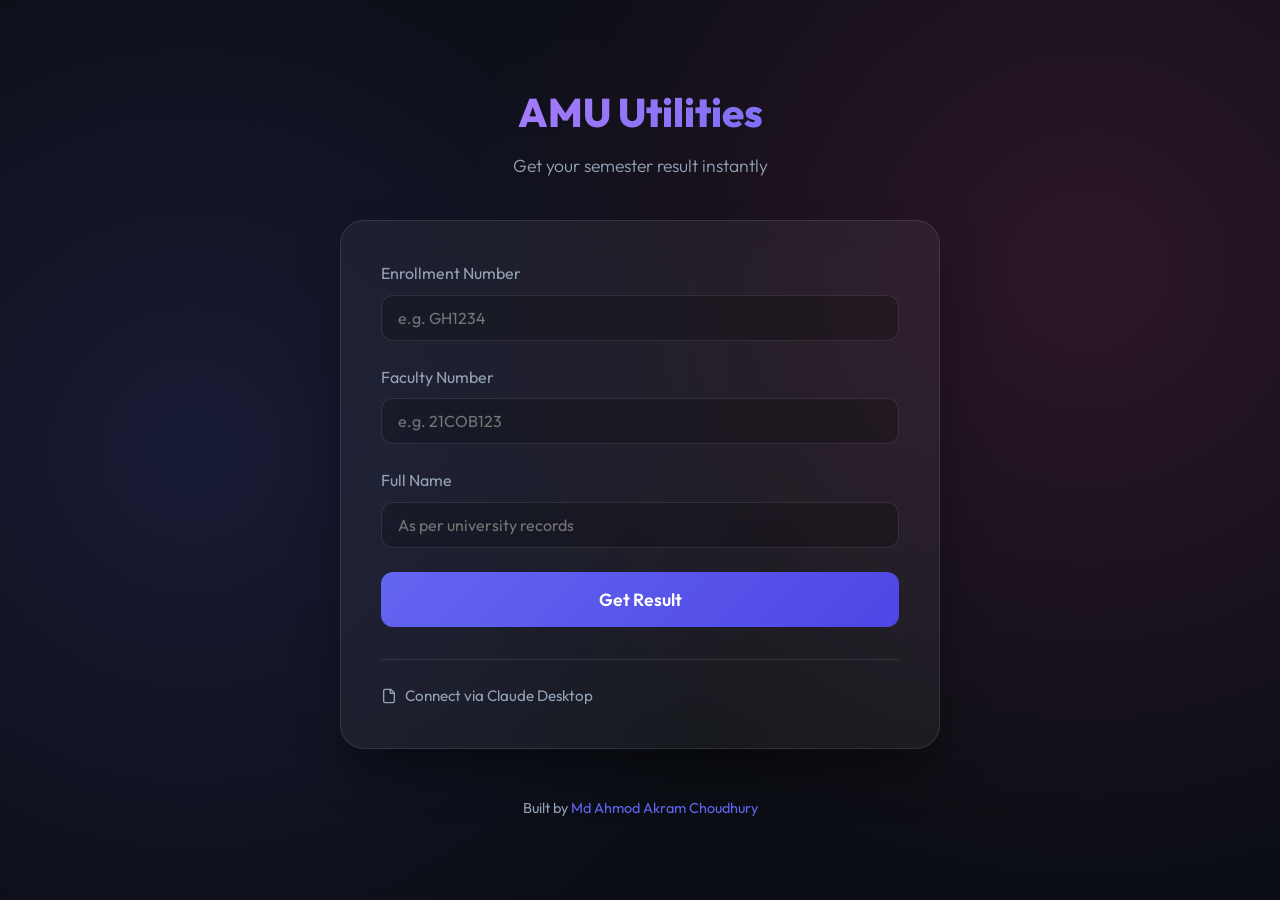
==== templates/index.html @ 88d076f5 "Add web UI for Get Semester Result" ====
<!DOCTYPE html>
<html lang="en">
<head>
    <meta charset="UTF-8">
    <meta name="viewport" content="width=device-width, initial-scale=1.0">
    <title>AMU Utilities</title>
    <link rel="stylesheet" href="/static/css/style.css">
</head>
<body>
    <div id="toast-container"></div>

    <div class="container">
        <header>
            <h1>AMU Utilities</h1>
            <p class="subtitle">Get your semester result instantly</p>
        </header>

        <main>
            <div class="glass-card">
                <form id="resultForm">
                    <div class="form-group">
                        <label for="enrollment">Enrollment Number</label>
                        <input type="text" id="enrollment" name="enrollment" placeholder="e.g. GH1234" required>
                    </div>
                    
                    <div class="form-group">
                        <label for="facultyNo">Faculty Number</label>
                        <input type="text" id="facultyNo" name="facultyNo" placeholder="e.g. 21COB123" required>
                    </div>
                    
                    <div class="form-group">
                        <label for="fullName">Full Name</label>
                        <input type="text" id="fullName" name="fullName" placeholder="As per university records" required>
                    </div>

                    <button type="submit" class="btn-primary" id="submitBtn">
                        <span class="btn-text">Get Result</span>
                        <div class="spinner"></div>
                    </button>
                </form>

                <details class="claude-config">
                    <summary>
                        <svg width="16" height="16" viewBox="0 0 24 24" fill="none" stroke="currentColor" stroke-width="2" stroke-linecap="round" stroke-linejoin="round"><path d="M14.5 2H6a2 2 0 0 0-2 2v16a2 2 0 0 0 2 2h12a2 2 0 0 0 2-2V7.5L14.5 2z"></path><polyline points="14 2 14 8 20 8"></polyline></svg>
                        Connect via Claude Desktop
                    </summary>
                    <div class="code-container">
                        <button class="copy-btn" onclick="copyConfig()">Copy</button>
<pre id="config-code">{
  "mcpServers": {
    "amu-utilities": {
      "command": "npx",
      "args": [
        "-y",
        "@modelcontextprotocol/client-cli",
        "https://amu-utilities-378492016f18.herokuapp.com/sse"
      ]
    }
  }
}</pre>
                    </div>
                </details>
            </div>
        </main>

        <footer class="footer">
            Built by <a href="https://www.linkedin.com/in/md-ahmod-akram-choudhury/" target="_blank" rel="noopener noreferrer">Md Ahmod Akram Choudhury</a>
        </footer>
    </div>

    <script src="/static/js/app.js"></script>
</body>
</html>
---- static/css/style.css ----
@import url('https://fonts.googleapis.com/css2?family=Outfit:wght@300;400;600;800&display=swap');

:root {
    --bg-color: #0B0E14;
    --glass-bg: rgba(255, 255, 255, 0.05);
    --glass-border: rgba(255, 255, 255, 0.1);
    --primary: #6366f1;
    --primary-hover: #4f46e5;
    --text-main: #f8fafc;
    --text-muted: #94a3b8;
    --error: #ef4444;
    --success: #10b981;
}

* {
    box-sizing: border-box;
    margin: 0;
    padding: 0;
    font-family: 'Outfit', sans-serif;
}

body {
    background-color: var(--bg-color);
    background-image: 
        radial-gradient(circle at 15% 50%, rgba(99, 102, 241, 0.15) 0%, transparent 50%),
        radial-gradient(circle at 85% 30%, rgba(236, 72, 153, 0.15) 0%, transparent 50%);
    color: var(--text-main);
    min-height: 100vh;
    display: flex;
    flex-direction: column;
    align-items: center;
    padding: 2rem;
    line-height: 1.6;
}

.container {
    max-width: 600px;
    width: 100%;
    margin: auto;
}

header {
    text-align: center;
    margin-bottom: 2.5rem;
    animation: fadeInDown 0.8s ease-out;
}

h1 {
    font-size: 2.5rem;
    font-weight: 800;
    background: linear-gradient(135deg, #c084fc, #6366f1);
    -webkit-background-clip: text;
    -webkit-text-fill-color: transparent;
    margin-bottom: 0.5rem;
}

.subtitle {
    color: var(--text-muted);
    font-size: 1.1rem;
    font-weight: 300;
}

.glass-card {
    background: var(--glass-bg);
    backdrop-filter: blur(16px);
    -webkit-backdrop-filter: blur(16px);
    border: 1px solid var(--glass-border);
    border-radius: 24px;
    padding: 2.5rem;
    box-shadow: 0 25px 50px -12px rgba(0, 0, 0, 0.5);
    animation: fadeInUp 0.8s ease-out;
}

.form-group {
    margin-bottom: 1.5rem;
}

label {
    display: block;
    margin-bottom: 0.5rem;
    color: var(--text-muted);
    font-weight: 400;
}

input {
    width: 100%;
    padding: 0.75rem 1rem;
    background: rgba(0, 0, 0, 0.2);
    border: 1px solid var(--glass-border);
    border-radius: 12px;
    color: var(--text-main);
    font-size: 1rem;
    transition: all 0.3s ease;
}

input:focus {
    outline: none;
    border-color: var(--primary);
    box-shadow: 0 0 0 3px rgba(99, 102, 241, 0.2);
}

.btn-primary {
    width: 100%;
    padding: 1rem;
    background: linear-gradient(135deg, var(--primary), var(--primary-hover));
    color: white;
    border: none;
    border-radius: 12px;
    font-size: 1.1rem;
    font-weight: 600;
    cursor: pointer;
    transition: all 0.3s ease;
    display: flex;
    justify-content: center;
    align-items: center;
    gap: 0.5rem;
}

.btn-primary:hover {
    transform: translateY(-2px);
    box-shadow: 0 10px 20px -10px rgba(99, 102, 241, 0.5);
}

.btn-primary:active {
    transform: translateY(0);
}

.btn-primary:disabled {
    opacity: 0.7;
    cursor: not-allowed;
    transform: none;
}

/* Claude Config Section */
.claude-config {
    margin-top: 2rem;
    text-align: left;
    border-top: 1px solid var(--glass-border);
    padding-top: 1.5rem;
}

.claude-config summary {
    cursor: pointer;
    color: var(--text-muted);
    font-size: 0.95rem;
    display: flex;
    align-items: center;
    gap: 0.5rem;
    transition: color 0.3s;
}

.claude-config summary:hover {
    color: var(--text-main);
}

.code-container {
    position: relative;
    background: rgba(0, 0, 0, 0.4);
    border: 1px solid var(--glass-border);
    border-radius: 12px;
    padding: 1rem;
    margin-top: 1rem;
    overflow-x: auto;
}

pre {
    font-family: 'Consolas', 'Monaco', monospace;
    font-size: 0.85rem;
    color: #e2e8f0;
}

.copy-btn {
    position: absolute;
    top: 0.5rem;
    right: 0.5rem;
    background: var(--primary);
    color: white;
    border: none;
    border-radius: 6px;
    padding: 0.4rem 0.8rem;
    font-size: 0.75rem;
    cursor: pointer;
    transition: background 0.2s;
}

.copy-btn:hover {
    background: var(--primary-hover);
}

.footer {
    margin-top: 3rem;
    text-align: center;
    color: var(--text-muted);
    font-size: 0.9rem;
}

.footer a {
    color: var(--primary);
    text-decoration: none;
    transition: color 0.3s;
}

.footer a:hover {
    color: #c084fc;
}

/* Toast Notifications */
#toast-container {
    position: fixed;
    bottom: 2rem;
    right: 2rem;
    display: flex;
    flex-direction: column;
    gap: 0.5rem;
    z-index: 1000;
}

.toast {
    padding: 1rem 1.5rem;
    border-radius: 12px;
    color: white;
    font-weight: 400;
    box-shadow: 0 10px 15px -3px rgba(0, 0, 0, 0.5);
    animation: slideInRight 0.3s ease-out forwards;
    display: flex;
    align-items: center;
    gap: 0.5rem;
}

.toast.success { background: var(--success); }
.toast.error { background: var(--error); }

.toast.hiding {
    animation: slideOutRight 0.3s ease-in forwards;
}

/* Spinner */
.spinner {
    border: 3px solid rgba(255,255,255,0.3);
    border-radius: 50%;
    border-top: 3px solid white;
    width: 20px;
    height: 20px;
    animation: spin 1s linear infinite;
    display: none;
}

.loading .spinner { display: block; }
.loading .btn-text { display: none; }

/* Animations */
@keyframes fadeInDown {
    from { opacity: 0; transform: translateY(-20px); }
    to { opacity: 1; transform: translateY(0); }
}

@keyframes fadeInUp {
    from { opacity: 0; transform: translateY(20px); }
    to { opacity: 1; transform: translateY(0); }
}

@keyframes slideInRight {
    from { opacity: 0; transform: translateX(100%); }
    to { opacity: 1; transform: translateX(0); }
}

@keyframes slideOutRight {
    from { opacity: 1; transform: translateX(0); }
    to { opacity: 0; transform: translateX(100%); }
}

@keyframes spin {
    0% { transform: rotate(0deg); }
    100% { transform: rotate(360deg); }
}

@media (max-width: 640px) {
    .glass-card { padding: 1.5rem; }
    h1 { font-size: 2rem; }
    #toast-container { bottom: 1rem; right: 1rem; left: 1rem; }
}
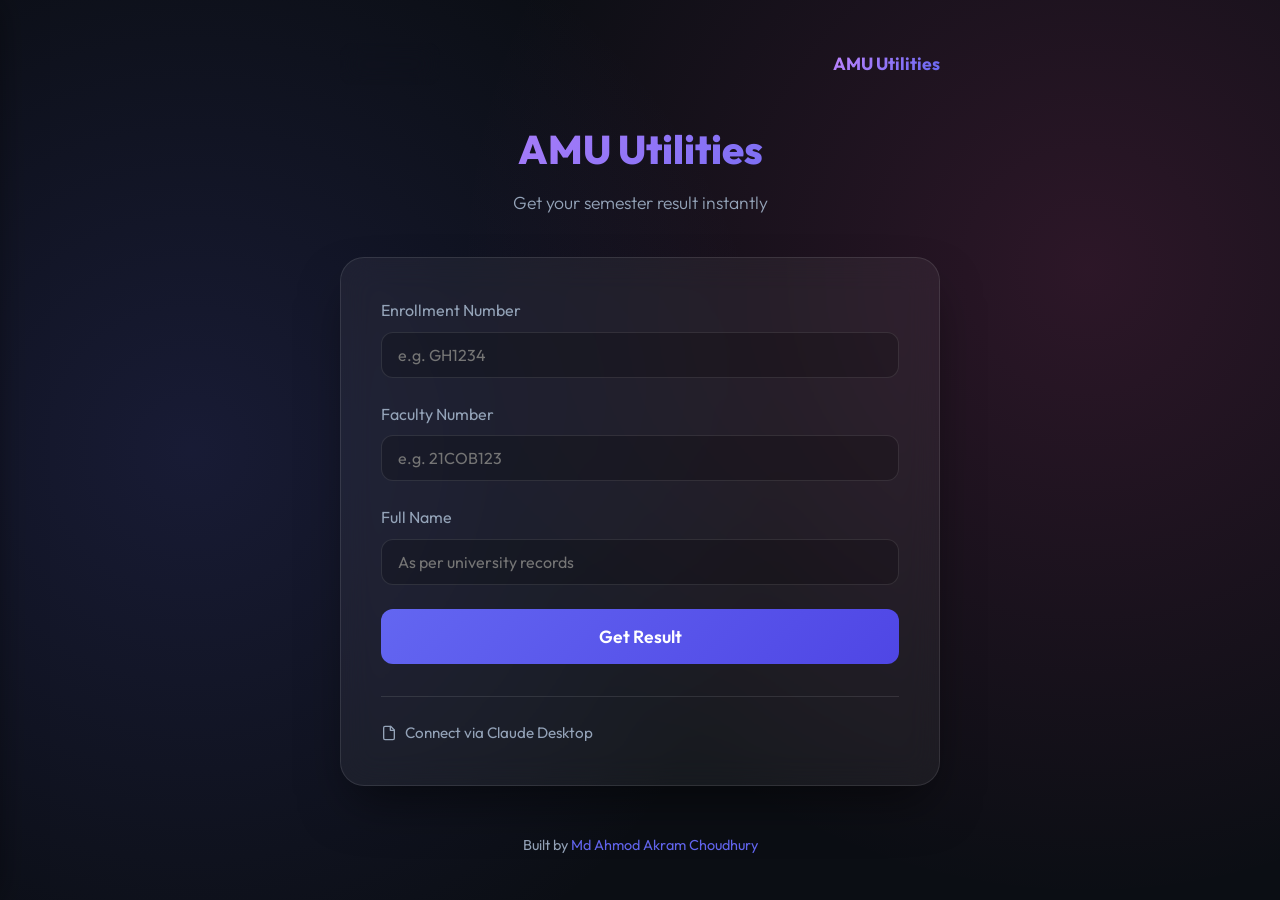
==== commit db11166a: "Adding Bubble game" ====
--- a/templates/index.html
+++ b/templates/index.html
@@ -1,15 +1,76 @@
 <!DOCTYPE html>
 <html lang="en">
+
 <head>
     <meta charset="UTF-8">
     <meta name="viewport" content="width=device-width, initial-scale=1.0">
     <title>AMU Utilities</title>
     <link rel="stylesheet" href="/static/css/style.css">
 </head>
+
 <body>
     <div id="toast-container"></div>
 
+    <!-- Global Sliding Sidebar -->
+    <div id="global-sidebar" class="global-sidebar">
+        <div class="sidebar-top">
+            <h2>AMU Utilities</h2>
+            <button id="global-sidebar-close" class="sidebar-close" aria-label="Close sidebar">&times;</button>
+        </div>
+        <div class="sidebar-menu">
+            <div class="menu-category">Main</div>
+            <a href="/" class="menu-item active">
+                <span class="item-left">🏠 Results Portal</span>
+            </a>
+
+            <div class="menu-category">Accenture Zone</div>
+            <a href="/accenture" class="menu-item">
+                <span class="item-left">🏢 Accenture Home</span>
+            </a>
+
+            <a href="/accenture/games" class="menu-item">
+                <span class="item-left">🎮 Games Section</span>
+            </a>
+            <div class="menu-subitems">
+                <a href="/accenture/games/bubble-sort" class="menu-subitem">
+                    <span>🔢 Bubble Sort</span>
+                    <span class="badge-tag live">Play</span>
+                </a>
+                <div class="menu-subitem">
+                    <span>🧩 Pattern Match</span>
+                    <span class="badge-tag soon">Soon</span>
+                </div>
+                <div class="menu-subitem">
+                    <span>⚡ Speed Arithmetic</span>
+                    <span class="badge-tag soon">Soon</span>
+                </div>
+            </div>
+
+            <a href="/accenture" class="menu-item">
+                <span class="item-left">📝 Quiz Section</span>
+                <span class="badge-tag soon">Soon</span>
+            </a>
+
+            <a href="/accenture" class="menu-item">
+                <span class="item-left">📋 Mock Test Section</span>
+                <span class="badge-tag soon">Soon</span>
+            </a>
+        </div>
+    </div>
+    <div id="global-sidebar-overlay" class="global-overlay"></div>
+
     <div class="container">
+        <nav class="nav-header">
+            <button id="global-sidebar-toggle" class="sidebar-toggle-btn"
+                style="background: transparent; border: none; outline: none; box-shadow: none;">
+                <span style="background: transparent; color: transparent;">☰</span>
+                <span style="background: transparent; color: transparent;">Menu</span>
+            </button>
+            <a href="/" class="nav-brand">
+                <span>AMU Utilities</span>
+            </a>
+        </nav>
+
         <header>
             <h1>AMU Utilities</h1>
             <p class="subtitle">Get your semester result instantly</p>
@@ -22,15 +83,16 @@
                         <label for="enrollment">Enrollment Number</label>
                         <input type="text" id="enrollment" name="enrollment" placeholder="e.g. GH1234" required>
                     </div>
-                    
+
                     <div class="form-group">
                         <label for="facultyNo">Faculty Number</label>
                         <input type="text" id="facultyNo" name="facultyNo" placeholder="e.g. 21COB123" required>
                     </div>
-                    
+
                     <div class="form-group">
                         <label for="fullName">Full Name</label>
-                        <input type="text" id="fullName" name="fullName" placeholder="As per university records" required>
+                        <input type="text" id="fullName" name="fullName" placeholder="As per university records"
+                            required>
                     </div>
 
                     <button type="submit" class="btn-primary" id="submitBtn">
@@ -41,12 +103,16 @@
 
                 <details class="claude-config">
                     <summary>
-                        <svg width="16" height="16" viewBox="0 0 24 24" fill="none" stroke="currentColor" stroke-width="2" stroke-linecap="round" stroke-linejoin="round"><path d="M14.5 2H6a2 2 0 0 0-2 2v16a2 2 0 0 0 2 2h12a2 2 0 0 0 2-2V7.5L14.5 2z"></path><polyline points="14 2 14 8 20 8"></polyline></svg>
+                        <svg width="16" height="16" viewBox="0 0 24 24" fill="none" stroke="currentColor"
+                            stroke-width="2" stroke-linecap="round" stroke-linejoin="round">
+                            <path d="M14.5 2H6a2 2 0 0 0-2 2v16a2 2 0 0 0 2 2h12a2 2 0 0 0 2-2V7.5L14.5 2z"></path>
+                            <polyline points="14 2 14 8 20 8"></polyline>
+                        </svg>
                         Connect via Claude Desktop
                     </summary>
                     <div class="code-container">
                         <button class="copy-btn" onclick="copyConfig()">Copy</button>
-<pre id="config-code">{
+                        <pre id="config-code">{
   "mcpServers": {
     "amu-utilities": {
       "command": "npx",
@@ -64,10 +130,12 @@
         </main>
 
         <footer class="footer">
-            Built by <a href="https://www.linkedin.com/in/md-ahmod-akram-choudhury/" target="_blank" rel="noopener noreferrer">Md Ahmod Akram Choudhury</a>
+            Built by <a href="https://www.linkedin.com/in/md-ahmod-akram-choudhury/" target="_blank"
+                rel="noopener noreferrer">Md Ahmod Akram Choudhury</a>
         </footer>
     </div>
 
     <script src="/static/js/app.js"></script>
 </body>
-</html>
+
+</html>
--- a/static/css/style.css
+++ b/static/css/style.css
@@ -274,8 +274,388 @@
     100% { transform: rotate(360deg); }
 }
 
+.games-link {
+    display: block;
+    margin-top: 1.5rem;
+    text-align: center;
+    color: var(--primary);
+    text-decoration: none;
+    font-weight: 600;
+    padding: 1rem;
+    border: 1px solid var(--primary);
+    border-radius: 12px;
+    transition: all 0.3s ease;
+    background: rgba(99, 102, 241, 0.1);
+}
+
+.games-link:hover {
+    background: var(--primary);
+    color: white;
+    transform: translateY(-2px);
+    box-shadow: 0 5px 15px rgba(99, 102, 241, 0.4);
+}
+
+/* =========================================================
+   GLOBAL NAVBAR & SIDEBAR NAVIGATION
+   ========================================================= */
+
+.nav-header {
+    width: 100%;
+    max-width: 900px;
+    display: flex;
+    justify-content: space-between;
+    align-items: center;
+    margin-bottom: 2rem;
+    z-index: 100;
+}
+
+.sidebar-toggle-btn {
+    background: var(--glass-bg);
+    border: 1px solid var(--glass-border);
+    color: var(--text-main);
+    padding: 0.6rem 1rem;
+    border-radius: 12px;
+    cursor: pointer;
+    font-size: 1.1rem;
+    display: inline-flex;
+    align-items: center;
+    gap: 0.5rem;
+    font-family: inherit;
+    font-weight: 600;
+    transition: all 0.2s ease;
+    backdrop-filter: blur(12px);
+}
+
+.sidebar-toggle-btn:hover {
+    background: rgba(255, 255, 255, 0.12);
+    border-color: var(--primary);
+    color: #fff;
+    transform: translateY(-1px);
+}
+
+.nav-brand {
+    font-size: 1.1rem;
+    font-weight: 700;
+    color: var(--text-main);
+    text-decoration: none;
+    display: flex;
+    align-items: center;
+    gap: 0.5rem;
+}
+
+.nav-brand span {
+    background: linear-gradient(135deg, #c084fc, #6366f1);
+    -webkit-background-clip: text;
+    -webkit-text-fill-color: transparent;
+}
+
+/* Global Sliding Sidebar */
+.global-sidebar {
+    position: fixed;
+    top: 0;
+    left: -340px;
+    width: 320px;
+    height: 100vh;
+    background: #0d111a;
+    border-right: 1px solid var(--glass-border);
+    z-index: 2000;
+    display: flex;
+    flex-direction: column;
+    transition: left 0.3s cubic-bezier(0.4, 0, 0.2, 1);
+    box-shadow: 10px 0 40px rgba(0, 0, 0, 0.6);
+}
+
+.global-sidebar.open {
+    left: 0;
+}
+
+.sidebar-top {
+    padding: 1.5rem;
+    display: flex;
+    justify-content: space-between;
+    align-items: center;
+    border-bottom: 1px solid var(--glass-border);
+}
+
+.sidebar-top h2 {
+    font-size: 1.25rem;
+    font-weight: 700;
+    background: linear-gradient(135deg, #c084fc, #6366f1);
+    -webkit-background-clip: text;
+    -webkit-text-fill-color: transparent;
+}
+
+.sidebar-close {
+    background: transparent;
+    border: none;
+    color: var(--text-muted);
+    font-size: 1.6rem;
+    cursor: pointer;
+    line-height: 1;
+    padding: 0.2rem 0.5rem;
+    border-radius: 6px;
+    transition: color 0.2s, background 0.2s;
+}
+
+.sidebar-close:hover {
+    color: #fff;
+    background: rgba(255, 255, 255, 0.1);
+}
+
+.sidebar-menu {
+    padding: 1.25rem 1rem;
+    overflow-y: auto;
+    flex: 1;
+    display: flex;
+    flex-direction: column;
+    gap: 0.5rem;
+}
+
+.menu-category {
+    font-size: 0.75rem;
+    text-transform: uppercase;
+    letter-spacing: 0.08em;
+    color: var(--text-muted);
+    padding: 0.75rem 0.75rem 0.25rem;
+    font-weight: 700;
+}
+
+.menu-item {
+    display: flex;
+    align-items: center;
+    justify-content: space-between;
+    padding: 0.75rem 1rem;
+    color: var(--text-main);
+    text-decoration: none;
+    border-radius: 10px;
+    font-weight: 500;
+    font-size: 0.95rem;
+    transition: all 0.2s ease;
+    border: 1px solid transparent;
+}
+
+.menu-item .item-left {
+    display: flex;
+    align-items: center;
+    gap: 0.75rem;
+}
+
+.menu-item:hover {
+    background: rgba(255, 255, 255, 0.06);
+    color: #fff;
+    border-color: rgba(255, 255, 255, 0.08);
+    transform: translateX(3px);
+}
+
+.menu-item.active {
+    background: rgba(99, 102, 241, 0.15);
+    border-color: var(--primary);
+    color: #fff;
+    font-weight: 600;
+}
+
+.menu-subitems {
+    margin-left: 1.25rem;
+    padding-left: 0.75rem;
+    border-left: 2px solid rgba(255, 255, 255, 0.1);
+    display: flex;
+    flex-direction: column;
+    gap: 0.25rem;
+}
+
+.menu-subitem {
+    display: flex;
+    align-items: center;
+    justify-content: space-between;
+    padding: 0.6rem 0.75rem;
+    color: var(--text-muted);
+    text-decoration: none;
+    border-radius: 8px;
+    font-size: 0.88rem;
+    transition: all 0.2s ease;
+}
+
+.menu-subitem:hover {
+    color: #fff;
+    background: rgba(255, 255, 255, 0.05);
+    transform: translateX(2px);
+}
+
+.menu-subitem.active {
+    color: #a5b4fc;
+    font-weight: 600;
+    background: rgba(99, 102, 241, 0.12);
+}
+
+.badge-tag {
+    font-size: 0.7rem;
+    font-weight: 700;
+    padding: 0.2rem 0.5rem;
+    border-radius: 20px;
+    text-transform: uppercase;
+}
+
+.badge-tag.soon {
+    background: rgba(245, 158, 11, 0.15);
+    color: #f59e0b;
+    border: 1px solid rgba(245, 158, 11, 0.3);
+}
+
+.badge-tag.live {
+    background: rgba(16, 185, 129, 0.15);
+    color: #10b981;
+    border: 1px solid rgba(16, 185, 129, 0.3);
+}
+
+/* Sidebar Backdrop Overlay */
+.global-overlay {
+    position: fixed;
+    top: 0;
+    left: 0;
+    width: 100vw;
+    height: 100vh;
+    background: rgba(0, 0, 0, 0.6);
+    backdrop-filter: blur(4px);
+    z-index: 1999;
+    display: none;
+    opacity: 0;
+    transition: opacity 0.3s ease;
+}
+
+.global-overlay.show {
+    display: block;
+    opacity: 1;
+}
+
+/* =========================================================
+   ACCENTURE & GAMES SECTION CARDS
+   ========================================================= */
+
+.wide-container {
+    max-width: 900px;
+    width: 100%;
+    margin: auto;
+}
+
+.breadcrumbs {
+    display: flex;
+    align-items: center;
+    gap: 0.5rem;
+    font-size: 0.9rem;
+    color: var(--text-muted);
+    margin-bottom: 1.5rem;
+}
+
+.breadcrumbs a {
+    color: var(--text-muted);
+    text-decoration: none;
+    transition: color 0.2s;
+}
+
+.breadcrumbs a:hover {
+    color: var(--primary);
+}
+
+.breadcrumbs span.separator {
+    opacity: 0.5;
+}
+
+.breadcrumbs span.current {
+    color: var(--text-main);
+    font-weight: 600;
+}
+
+.section-hero {
+    text-align: center;
+    margin-bottom: 2.5rem;
+}
+
+.cards-grid {
+    display: grid;
+    grid-template-columns: repeat(auto-fit, minmax(260px, 1fr));
+    gap: 1.5rem;
+    margin-top: 1.5rem;
+}
+
+.feature-card {
+    background: var(--glass-bg);
+    backdrop-filter: blur(16px);
+    -webkit-backdrop-filter: blur(16px);
+    border: 1px solid var(--glass-border);
+    border-radius: 20px;
+    padding: 2rem;
+    text-decoration: none;
+    color: inherit;
+    display: flex;
+    flex-direction: column;
+    justify-content: space-between;
+    transition: all 0.3s cubic-bezier(0.4, 0, 0.2, 1);
+    position: relative;
+    overflow: hidden;
+}
+
+.feature-card:hover {
+    transform: translateY(-4px);
+    border-color: var(--primary);
+    box-shadow: 0 15px 30px -10px rgba(99, 102, 241, 0.35);
+    background: rgba(255, 255, 255, 0.08);
+}
+
+.feature-card.disabled {
+    opacity: 0.65;
+    cursor: not-allowed;
+}
+
+.feature-card.disabled:hover {
+    transform: none;
+    border-color: var(--glass-border);
+    box-shadow: none;
+}
+
+.card-top {
+    display: flex;
+    justify-content: space-between;
+    align-items: flex-start;
+    margin-bottom: 1.25rem;
+}
+
+.card-icon {
+    font-size: 2.5rem;
+    line-height: 1;
+}
+
+.card-title {
+    font-size: 1.35rem;
+    font-weight: 700;
+    margin-bottom: 0.5rem;
+    color: var(--text-main);
+}
+
+.card-desc {
+    color: var(--text-muted);
+    font-size: 0.95rem;
+    line-height: 1.5;
+    margin-bottom: 1.5rem;
+}
+
+.card-action {
+    display: inline-flex;
+    align-items: center;
+    gap: 0.5rem;
+    color: var(--primary);
+    font-weight: 600;
+    font-size: 0.95rem;
+    transition: gap 0.2s ease;
+}
+
+.feature-card:hover .card-action {
+    gap: 0.75rem;
+}
+
 @media (max-width: 640px) {
     .glass-card { padding: 1.5rem; }
     h1 { font-size: 2rem; }
     #toast-container { bottom: 1rem; right: 1rem; left: 1rem; }
-}
+    .nav-header { margin-bottom: 1.5rem; }
+    .global-sidebar { width: 280px; }
+}
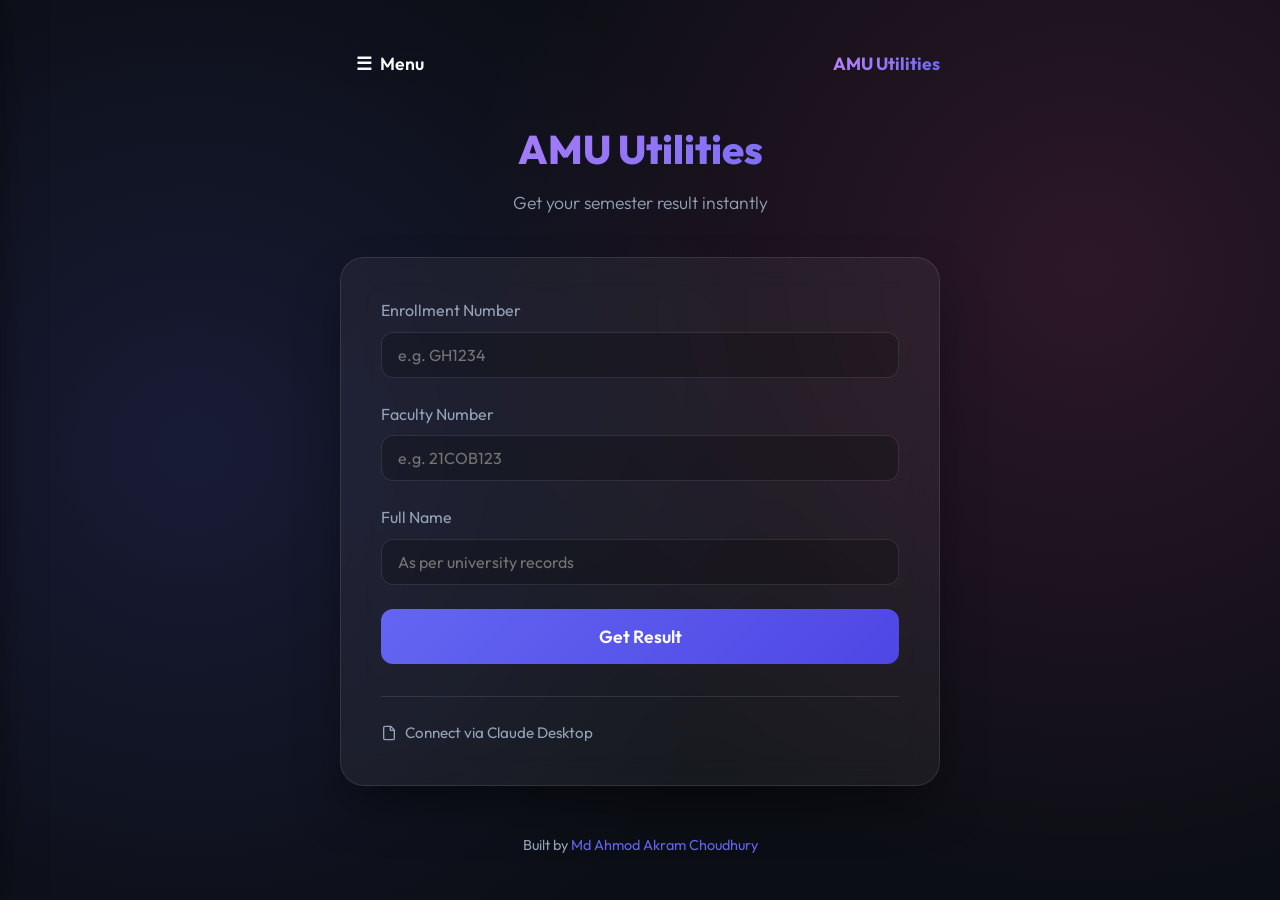
==== commit 7cab63fd: "feat: add index.html template and remove obsolete Accenture-related routes from main.py" ====
--- a/templates/index.html
+++ b/templates/index.html
@@ -23,38 +23,7 @@
                 <span class="item-left">🏠 Results Portal</span>
             </a>
 
-            <div class="menu-category">Accenture Zone</div>
-            <a href="/accenture" class="menu-item">
-                <span class="item-left">🏢 Accenture Home</span>
-            </a>
 
-            <a href="/accenture/games" class="menu-item">
-                <span class="item-left">🎮 Games Section</span>
-            </a>
-            <div class="menu-subitems">
-                <a href="/accenture/games/bubble-sort" class="menu-subitem">
-                    <span>🔢 Bubble Sort</span>
-                    <span class="badge-tag live">Play</span>
-                </a>
-                <div class="menu-subitem">
-                    <span>🧩 Pattern Match</span>
-                    <span class="badge-tag soon">Soon</span>
-                </div>
-                <div class="menu-subitem">
-                    <span>⚡ Speed Arithmetic</span>
-                    <span class="badge-tag soon">Soon</span>
-                </div>
-            </div>
-
-            <a href="/accenture" class="menu-item">
-                <span class="item-left">📝 Quiz Section</span>
-                <span class="badge-tag soon">Soon</span>
-            </a>
-
-            <a href="/accenture" class="menu-item">
-                <span class="item-left">📋 Mock Test Section</span>
-                <span class="badge-tag soon">Soon</span>
-            </a>
         </div>
     </div>
     <div id="global-sidebar-overlay" class="global-overlay"></div>
@@ -63,8 +32,8 @@
         <nav class="nav-header">
             <button id="global-sidebar-toggle" class="sidebar-toggle-btn"
                 style="background: transparent; border: none; outline: none; box-shadow: none;">
-                <span style="background: transparent; color: transparent;">☰</span>
-                <span style="background: transparent; color: transparent;">Menu</span>
+                <span>☰</span>
+                <span>Menu</span>
             </button>
             <a href="/" class="nav-brand">
                 <span>AMU Utilities</span>
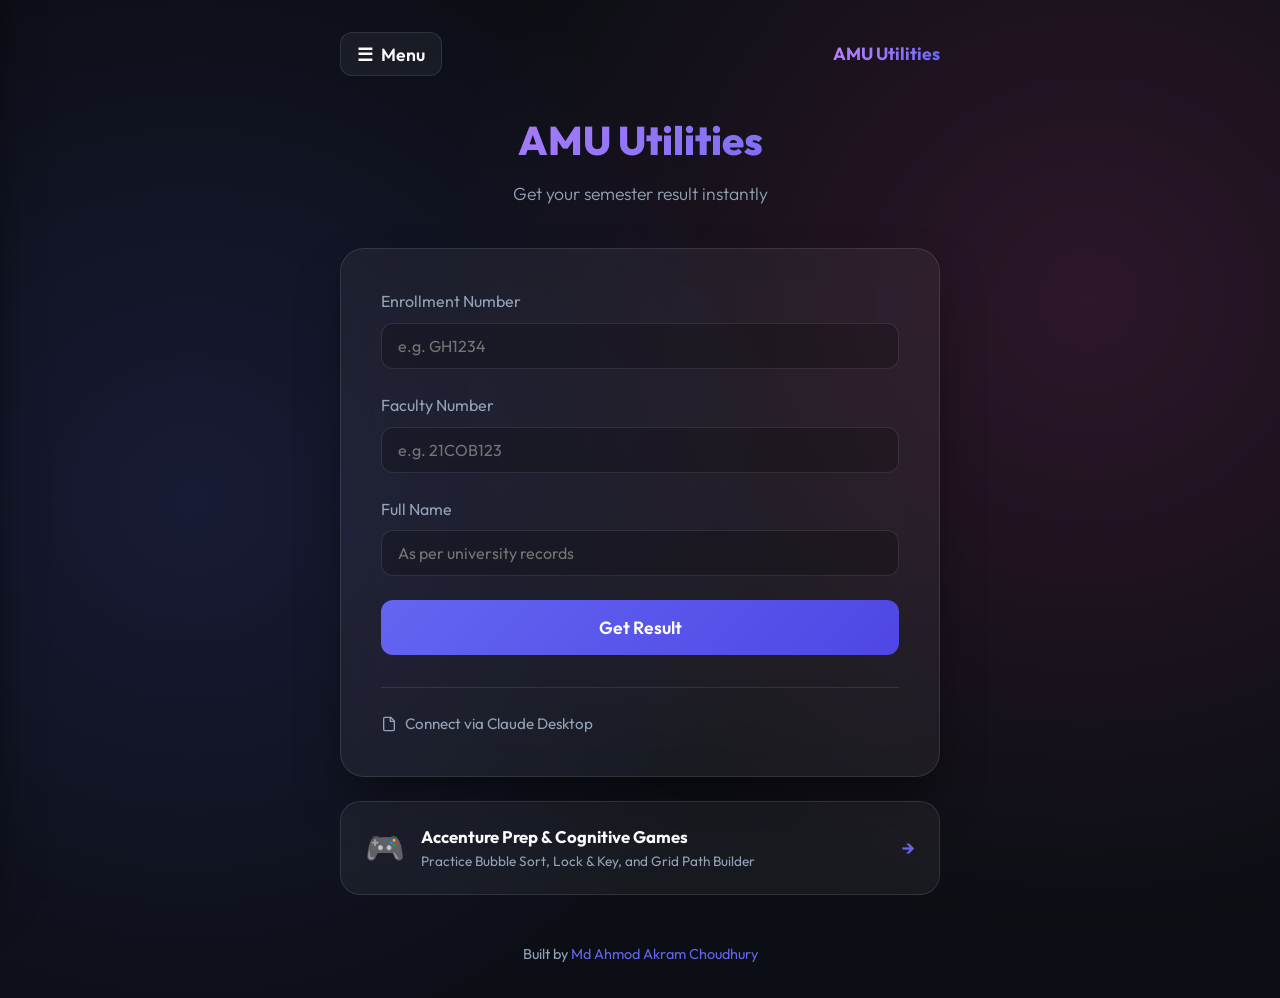
==== commit 37fc5f0a: "feat: add Accenture games templates, static assets, and backend configuration updates" ====
--- a/templates/index.html
+++ b/templates/index.html
@@ -23,15 +23,49 @@
                 <span class="item-left">🏠 Results Portal</span>
             </a>
 
+            <div class="menu-category">Accenture Prep</div>
+            <a href="/accenture" class="menu-item">
+                <span class="item-left">🏢 Accenture Home</span>
+            </a>
+            
+            <a href="/accenture/games" class="menu-item">
+                <span class="item-left">🎮 Games Section</span>
+            </a>
+            <div class="menu-subitems">
+                <a href="/accenture/games/bubble-sort" class="menu-subitem">
+                    <span>🔢 Bubble Sort</span>
+                    <span class="badge-tag live">Play</span>
+                </a>
+                <a href="/accenture/games/lock-and-key" class="menu-subitem">
+                    <span>🗝️ Lock &amp; Key</span>
+                    <span class="badge-tag live">Play</span>
+                </a>
+                <a href="/accenture/games/grid-path-builder" class="menu-subitem">
+                    <span>🧩 Grid Path Builder</span>
+                    <span class="badge-tag live">Play</span>
+                </a>
+                <div class="menu-subitem">
+                    <span>⚡ Speed Arithmetic</span>
+                    <span class="badge-tag soon">Soon</span>
+                </div>
+            </div>
 
+            <div class="menu-item">
+                <span class="item-left">📝 Quiz Section</span>
+                <span class="badge-tag soon">Soon</span>
+            </div>
+
+            <div class="menu-item">
+                <span class="item-left">📋 Mock Test Section</span>
+                <span class="badge-tag soon">Soon</span>
+            </div>
         </div>
     </div>
     <div id="global-sidebar-overlay" class="global-overlay"></div>
 
     <div class="container">
         <nav class="nav-header">
-            <button id="global-sidebar-toggle" class="sidebar-toggle-btn"
-                style="background: transparent; border: none; outline: none; box-shadow: none;">
+            <button id="global-sidebar-toggle" class="sidebar-toggle-btn">
                 <span>☰</span>
                 <span>Menu</span>
             </button>
@@ -96,6 +130,17 @@
                     </div>
                 </details>
             </div>
+
+            <a href="/accenture" class="feature-card" style="margin-top: 1.5rem; text-decoration: none; display: flex; flex-direction: row; align-items: center; justify-content: space-between; padding: 1.25rem 1.5rem;">
+                <div style="display: flex; align-items: center; gap: 1rem;">
+                    <span style="font-size: 2rem;">🎮</span>
+                    <div>
+                        <div style="font-weight: 700; color: var(--text-main); font-size: 1.05rem;">Accenture Prep & Cognitive Games</div>
+                        <div style="font-size: 0.85rem; color: var(--text-muted);">Practice Bubble Sort, Lock & Key, and Grid Path Builder</div>
+                    </div>
+                </div>
+                <div class="card-action" style="font-size: 1.2rem;">&rarr;</div>
+            </a>
         </main>
 
         <footer class="footer">
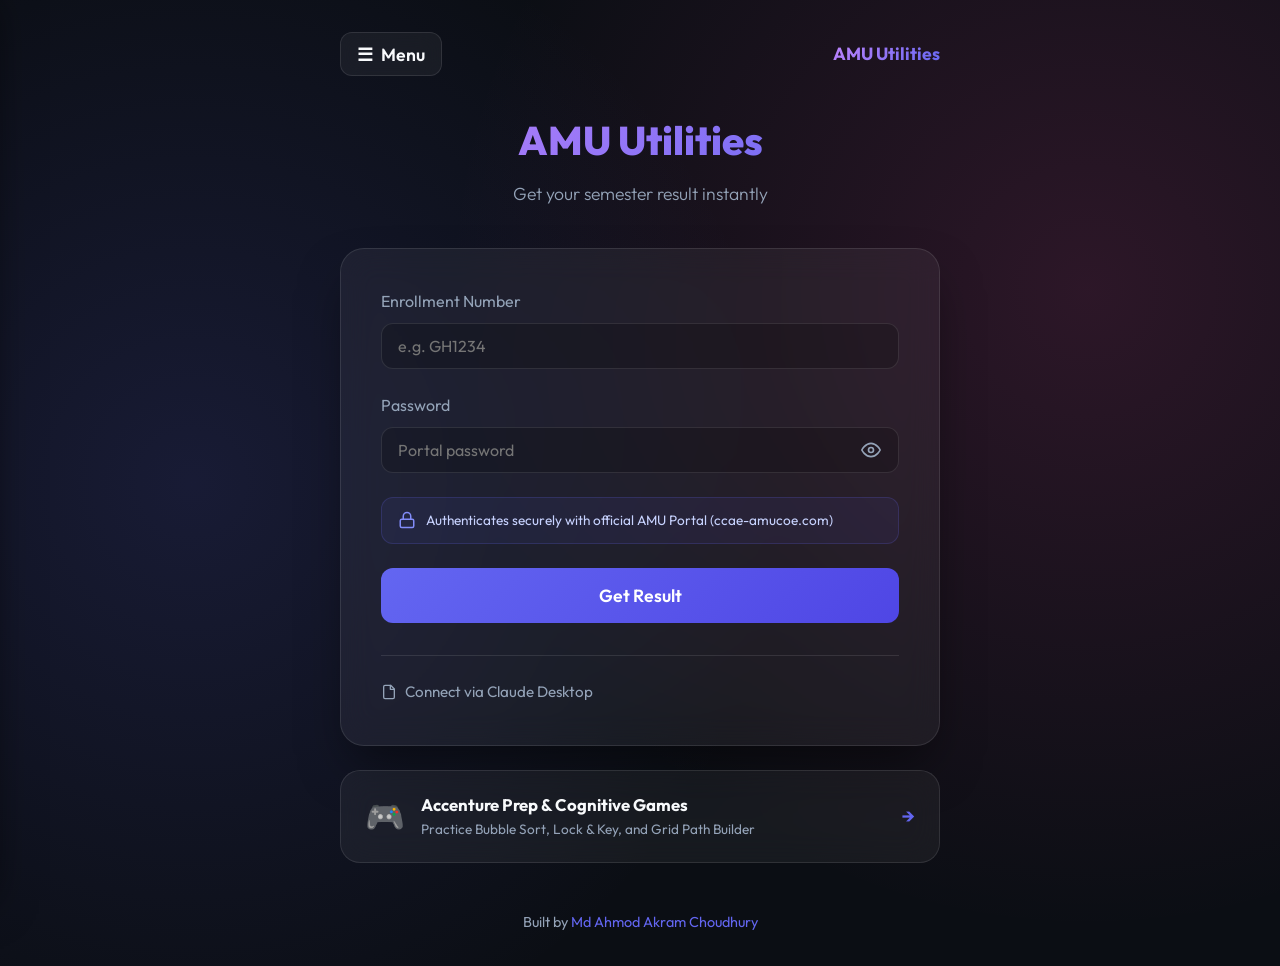
==== commit cb8b178e: "feat: add web frontend interface and update authentication to use password-based login" ====
--- a/templates/index.html
+++ b/templates/index.html
@@ -18,47 +18,12 @@
             <button id="global-sidebar-close" class="sidebar-close" aria-label="Close sidebar">&times;</button>
         </div>
         <div class="sidebar-menu">
-            <div class="menu-category">Main</div>
             <a href="/" class="menu-item active">
                 <span class="item-left">🏠 Results Portal</span>
             </a>
-
-            <div class="menu-category">Accenture Prep</div>
             <a href="/accenture" class="menu-item">
-                <span class="item-left">🏢 Accenture Home</span>
+                <span class="item-left">🏢 Accenture Prep</span>
             </a>
-            
-            <a href="/accenture/games" class="menu-item">
-                <span class="item-left">🎮 Games Section</span>
-            </a>
-            <div class="menu-subitems">
-                <a href="/accenture/games/bubble-sort" class="menu-subitem">
-                    <span>🔢 Bubble Sort</span>
-                    <span class="badge-tag live">Play</span>
-                </a>
-                <a href="/accenture/games/lock-and-key" class="menu-subitem">
-                    <span>🗝️ Lock &amp; Key</span>
-                    <span class="badge-tag live">Play</span>
-                </a>
-                <a href="/accenture/games/grid-path-builder" class="menu-subitem">
-                    <span>🧩 Grid Path Builder</span>
-                    <span class="badge-tag live">Play</span>
-                </a>
-                <div class="menu-subitem">
-                    <span>⚡ Speed Arithmetic</span>
-                    <span class="badge-tag soon">Soon</span>
-                </div>
-            </div>
-
-            <div class="menu-item">
-                <span class="item-left">📝 Quiz Section</span>
-                <span class="badge-tag soon">Soon</span>
-            </div>
-
-            <div class="menu-item">
-                <span class="item-left">📋 Mock Test Section</span>
-                <span class="badge-tag soon">Soon</span>
-            </div>
         </div>
     </div>
     <div id="global-sidebar-overlay" class="global-overlay"></div>
@@ -84,18 +49,42 @@
                 <form id="resultForm">
                     <div class="form-group">
                         <label for="enrollment">Enrollment Number</label>
-                        <input type="text" id="enrollment" name="enrollment" placeholder="e.g. GH1234" required>
+                        <input type="text" id="enrollment" name="enrollment" placeholder="e.g. GH1234"
+                            autocomplete="username" required>
                     </div>
 
                     <div class="form-group">
-                        <label for="facultyNo">Faculty Number</label>
-                        <input type="text" id="facultyNo" name="facultyNo" placeholder="e.g. 21COB123" required>
+                        <label for="password">Password</label>
+                        <div class="password-wrapper">
+                            <input type="password" id="password" name="password" placeholder="Portal password"
+                                autocomplete="current-password" required>
+                            <button type="button" id="togglePassword" class="password-toggle"
+                                aria-label="Toggle password visibility">
+                                <svg class="eye-open" width="20" height="20" viewBox="0 0 24 24" fill="none"
+                                    stroke="currentColor" stroke-width="2" stroke-linecap="round"
+                                    stroke-linejoin="round">
+                                    <path d="M1 12s4-8 11-8 11 8 11 8-4 8-11 8-11-8-11-8z"></path>
+                                    <circle cx="12" cy="12" r="3"></circle>
+                                </svg>
+                                <svg class="eye-closed" style="display:none;" width="20" height="20" viewBox="0 0 24 24"
+                                    fill="none" stroke="currentColor" stroke-width="2" stroke-linecap="round"
+                                    stroke-linejoin="round">
+                                    <path
+                                        d="M17.94 17.94A10.07 10.07 0 0 1 12 20c-7 0-11-8-11-8a18.45 18.45 0 0 1 5.06-5.94M9.9 4.24A9.12 9.12 0 0 1 12 4c7 0 11 8 11 8a18.5 18.5 0 0 1-2.16 3.19m-6.72-1.07a3 3 0 1 1-4.24-4.24">
+                                    </path>
+                                    <line x1="1" y1="1" x2="23" y2="23"></line>
+                                </svg>
+                            </button>
+                        </div>
                     </div>
 
-                    <div class="form-group">
-                        <label for="fullName">Full Name</label>
-                        <input type="text" id="fullName" name="fullName" placeholder="As per university records"
-                            required>
+                    <div class="portal-info-box">
+                        <svg width="18" height="18" viewBox="0 0 24 24" fill="none" stroke="currentColor"
+                            stroke-width="2" stroke-linecap="round" stroke-linejoin="round">
+                            <rect x="3" y="11" width="18" height="11" rx="2" ry="2"></rect>
+                            <path d="M7 11V7a5 5 0 0 1 10 0v4"></path>
+                        </svg>
+                        <span>Authenticates securely with official AMU Portal (ccae-amucoe.com)</span>
                     </div>
 
                     <button type="submit" class="btn-primary" id="submitBtn">
@@ -131,12 +120,15 @@
                 </details>
             </div>
 
-            <a href="/accenture" class="feature-card" style="margin-top: 1.5rem; text-decoration: none; display: flex; flex-direction: row; align-items: center; justify-content: space-between; padding: 1.25rem 1.5rem;">
+            <a href="/accenture" class="feature-card"
+                style="margin-top: 1.5rem; text-decoration: none; display: flex; flex-direction: row; align-items: center; justify-content: space-between; padding: 1.25rem 1.5rem;">
                 <div style="display: flex; align-items: center; gap: 1rem;">
                     <span style="font-size: 2rem;">🎮</span>
                     <div>
-                        <div style="font-weight: 700; color: var(--text-main); font-size: 1.05rem;">Accenture Prep & Cognitive Games</div>
-                        <div style="font-size: 0.85rem; color: var(--text-muted);">Practice Bubble Sort, Lock & Key, and Grid Path Builder</div>
+                        <div style="font-weight: 700; color: var(--text-main); font-size: 1.05rem;">Accenture Prep &
+                            Cognitive Games</div>
+                        <div style="font-size: 0.85rem; color: var(--text-muted);">Practice Bubble Sort, Lock & Key, and
+                            Grid Path Builder</div>
                     </div>
                 </div>
                 <div class="card-action" style="font-size: 1.2rem;">&rarr;</div>
--- a/static/css/style.css
+++ b/static/css/style.css
@@ -21,7 +21,7 @@
 
 body {
     background-color: var(--bg-color);
-    background-image: 
+    background-image:
         radial-gradient(circle at 15% 50%, rgba(99, 102, 241, 0.15) 0%, transparent 50%),
         radial-gradient(circle at 85% 30%, rgba(236, 72, 153, 0.15) 0%, transparent 50%);
     color: var(--text-main);
@@ -97,6 +97,54 @@
     outline: none;
     border-color: var(--primary);
     box-shadow: 0 0 0 3px rgba(99, 102, 241, 0.2);
+}
+
+.password-wrapper {
+    position: relative;
+    display: flex;
+    align-items: center;
+}
+
+.password-wrapper input {
+    padding-right: 3rem;
+}
+
+.password-toggle {
+    position: absolute;
+    right: 0.75rem;
+    background: transparent;
+    border: none;
+    cursor: pointer;
+    color: var(--text-muted);
+    padding: 0.35rem;
+    display: flex;
+    align-items: center;
+    justify-content: center;
+    border-radius: 8px;
+    transition: color 0.2s, background-color 0.2s;
+}
+
+.password-toggle:hover {
+    color: var(--text-main);
+    background-color: rgba(255, 255, 255, 0.08);
+}
+
+.portal-info-box {
+    display: flex;
+    align-items: center;
+    gap: 0.65rem;
+    background: rgba(99, 102, 241, 0.08);
+    border: 1px solid rgba(99, 102, 241, 0.2);
+    border-radius: 12px;
+    padding: 0.75rem 1rem;
+    margin-bottom: 1.5rem;
+    font-size: 0.85rem;
+    color: #c7d2fe;
+}
+
+.portal-info-box svg {
+    flex-shrink: 0;
+    color: #818cf8;
 }
 
 .btn-primary {
@@ -227,8 +275,13 @@
     gap: 0.5rem;
 }
 
-.toast.success { background: var(--success); }
-.toast.error { background: var(--error); }
+.toast.success {
+    background: var(--success);
+}
+
+.toast.error {
+    background: var(--error);
+}
 
 .toast.hiding {
     animation: slideOutRight 0.3s ease-in forwards;
@@ -236,7 +289,7 @@
 
 /* Spinner */
 .spinner {
-    border: 3px solid rgba(255,255,255,0.3);
+    border: 3px solid rgba(255, 255, 255, 0.3);
     border-radius: 50%;
     border-top: 3px solid white;
     width: 20px;
@@ -245,33 +298,71 @@
     display: none;
 }
 
-.loading .spinner { display: block; }
-.loading .btn-text { display: none; }
+.loading .spinner {
+    display: block;
+}
+
+.loading .btn-text {
+    display: none;
+}
 
 /* Animations */
 @keyframes fadeInDown {
-    from { opacity: 0; transform: translateY(-20px); }
-    to { opacity: 1; transform: translateY(0); }
+    from {
+        opacity: 0;
+        transform: translateY(-20px);
+    }
+
+    to {
+        opacity: 1;
+        transform: translateY(0);
+    }
 }
 
 @keyframes fadeInUp {
-    from { opacity: 0; transform: translateY(20px); }
-    to { opacity: 1; transform: translateY(0); }
+    from {
+        opacity: 0;
+        transform: translateY(20px);
+    }
+
+    to {
+        opacity: 1;
+        transform: translateY(0);
+    }
 }
 
 @keyframes slideInRight {
-    from { opacity: 0; transform: translateX(100%); }
-    to { opacity: 1; transform: translateX(0); }
+    from {
+        opacity: 0;
+        transform: translateX(100%);
+    }
+
+    to {
+        opacity: 1;
+        transform: translateX(0);
+    }
 }
 
 @keyframes slideOutRight {
-    from { opacity: 1; transform: translateX(0); }
-    to { opacity: 0; transform: translateX(100%); }
+    from {
+        opacity: 1;
+        transform: translateX(0);
+    }
+
+    to {
+        opacity: 0;
+        transform: translateX(100%);
+    }
 }
 
 @keyframes spin {
-    0% { transform: rotate(0deg); }
-    100% { transform: rotate(360deg); }
+    0% {
+        transform: rotate(0deg);
+    }
+
+    100% {
+        transform: rotate(360deg);
+    }
 }
 
 .games-link {
@@ -653,9 +744,25 @@
 }
 
 @media (max-width: 640px) {
-    .glass-card { padding: 1.5rem; }
-    h1 { font-size: 2rem; }
-    #toast-container { bottom: 1rem; right: 1rem; left: 1rem; }
-    .nav-header { margin-bottom: 1.5rem; }
-    .global-sidebar { width: 280px; }
-}
+    .glass-card {
+        padding: 1.5rem;
+    }
+
+    h1 {
+        font-size: 2rem;
+    }
+
+    #toast-container {
+        bottom: 1rem;
+        right: 1rem;
+        left: 1rem;
+    }
+
+    .nav-header {
+        margin-bottom: 1.5rem;
+    }
+
+    .global-sidebar {
+        width: 280px;
+    }
+}
